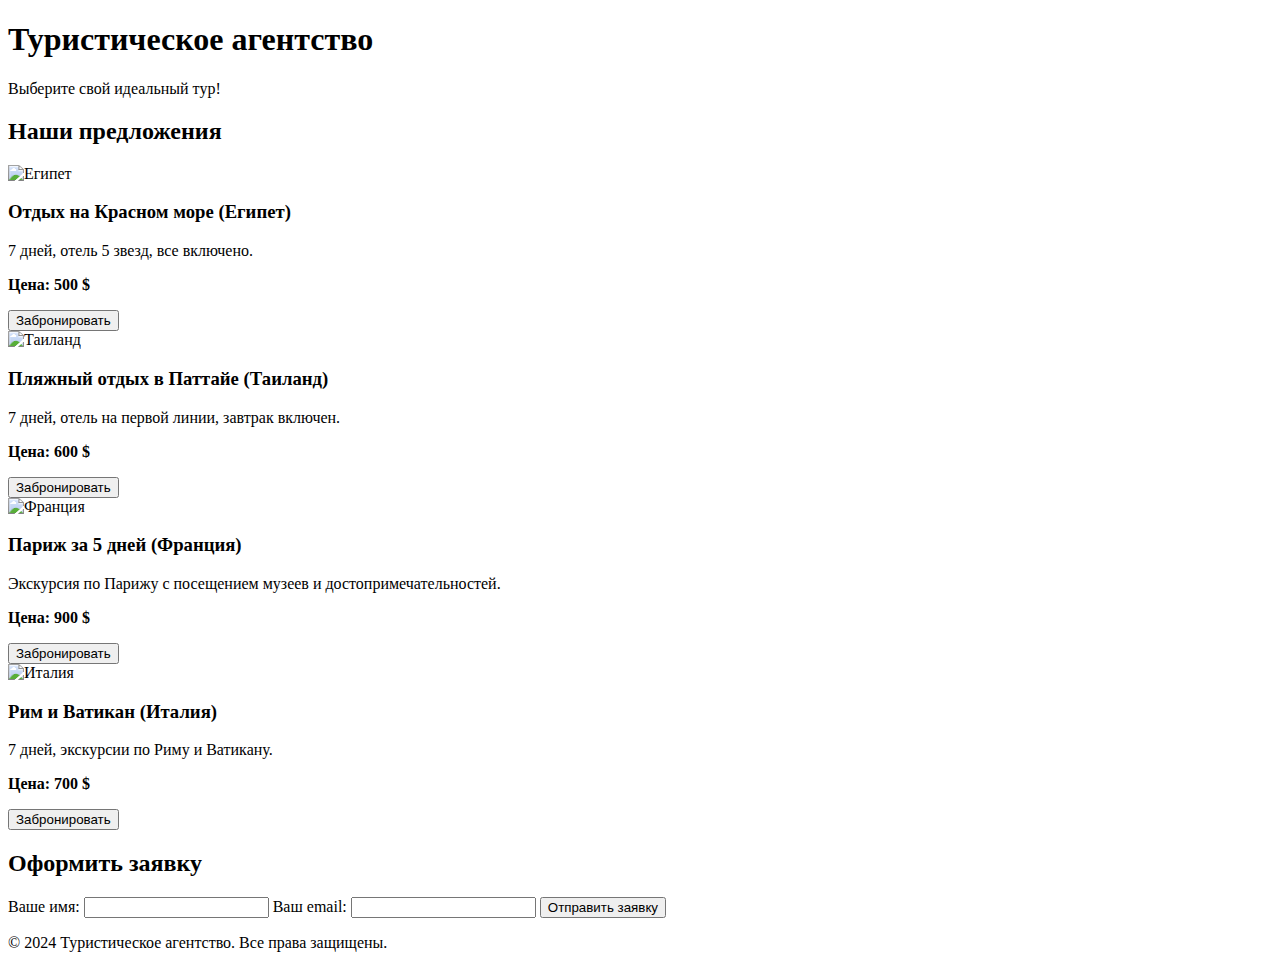
==== index.html @ 2acda257 "Update index.html" ====
<!DOCTYPE html>
<html lang="ru">
<head>
  <meta charset="UTF-8">
  <meta name="viewport" content="width=device-width, initial-scale=1.0">
  <title>Туристическое агентство</title>
  <link rel="stylesheet" href="styles.css">
</head>
<body>
  <header>
    <h1>Туристическое агентство</h1>
    <p>Выберите свой идеальный тур!</p>
  </header>

  <main>
    <section id="tour-offers">
      <h2>Наши предложения</h2>
      
      <div class="tour-item">
        <img src="https://ne-kurim.ru/forum/attachments/sfinks-jpg.1503560/" alt="Египет" class="tour-image">
        <div class="tour-details">
          <h3>Отдых на Красном море (Египет)</h3>
          <p>7 дней, отель 5 звезд, все включено.</p>
          <p><strong>Цена: 500 $</strong></p>
          <button class="book-tour" onclick="bookTour('Египет', 'Отдых на Красном море')">Забронировать</button>
        </div>
      </div>

      <div class="tour-item">
        <img src="https://i.pinimg.com/originals/9e/de/c9/9edec941ac919d0c1159bd9eedfe7247.jpg" alt="Таиланд" class="tour-image">
        <div class="tour-details">
          <h3>Пляжный отдых в Паттайе (Таиланд)</h3>
          <p>7 дней, отель на первой линии, завтрак включен.</p>
          <p><strong>Цена: 600 $</strong></p>
          <button class="book-tour" onclick="bookTour('Таиланд', 'Пляжный отдых в Паттайе')">Забронировать</button>
        </div>
      </div>

      <div class="tour-item">
        <img src="https://cdn.culture.ru/images/199ca5df-f619-5e8d-a6ab-ef1cb668af79" alt="Франция" class="tour-image">
        <div class="tour-details">
          <h3>Париж за 5 дней (Франция)</h3>
          <p>Экскурсия по Парижу с посещением музеев и достопримечательностей.</p>
          <p><strong>Цена: 900 $</strong></p>
          <button class="book-tour" onclick="bookTour('Франция', 'Париж за 5 дней')">Забронировать</button>
        </div>
      </div>

      <div class="tour-item">
        <img src="https://avatars.mds.yandex.net/i?id=bfebcba8d461ba068c6d26ae81e3a494_l-9100837-images-thumbs&n=13" alt="Италия" class="tour-image">
        <div class="tour-details">
          <h3>Рим и Ватикан (Италия)</h3>
          <p>7 дней, экскурсии по Риму и Ватикану.</p>
          <p><strong>Цена: 700 $</strong></p>
          <button class="book-tour" onclick="bookTour('Италия', 'Рим и Ватикан')">Забронировать</button>
        </div>
      </div>

    </section>

    <section id="booking-form">
      <h2>Оформить заявку</h2>
      <form id="form">
        <label for="name">Ваше имя:</label>
        <input type="text" id="name" name="name" required>

        <label for="email">Ваш email:</label>
        <input type="email" id="email" name="email" required>

        <button type="submit">Отправить заявку</button>
      </form>
    </section>
  </main>

  <footer>
    <p>&copy; 2024 Туристическое агентство. Все права защищены.</p>
  </footer>

  <script src="script.js"></script>
</body>
</html>
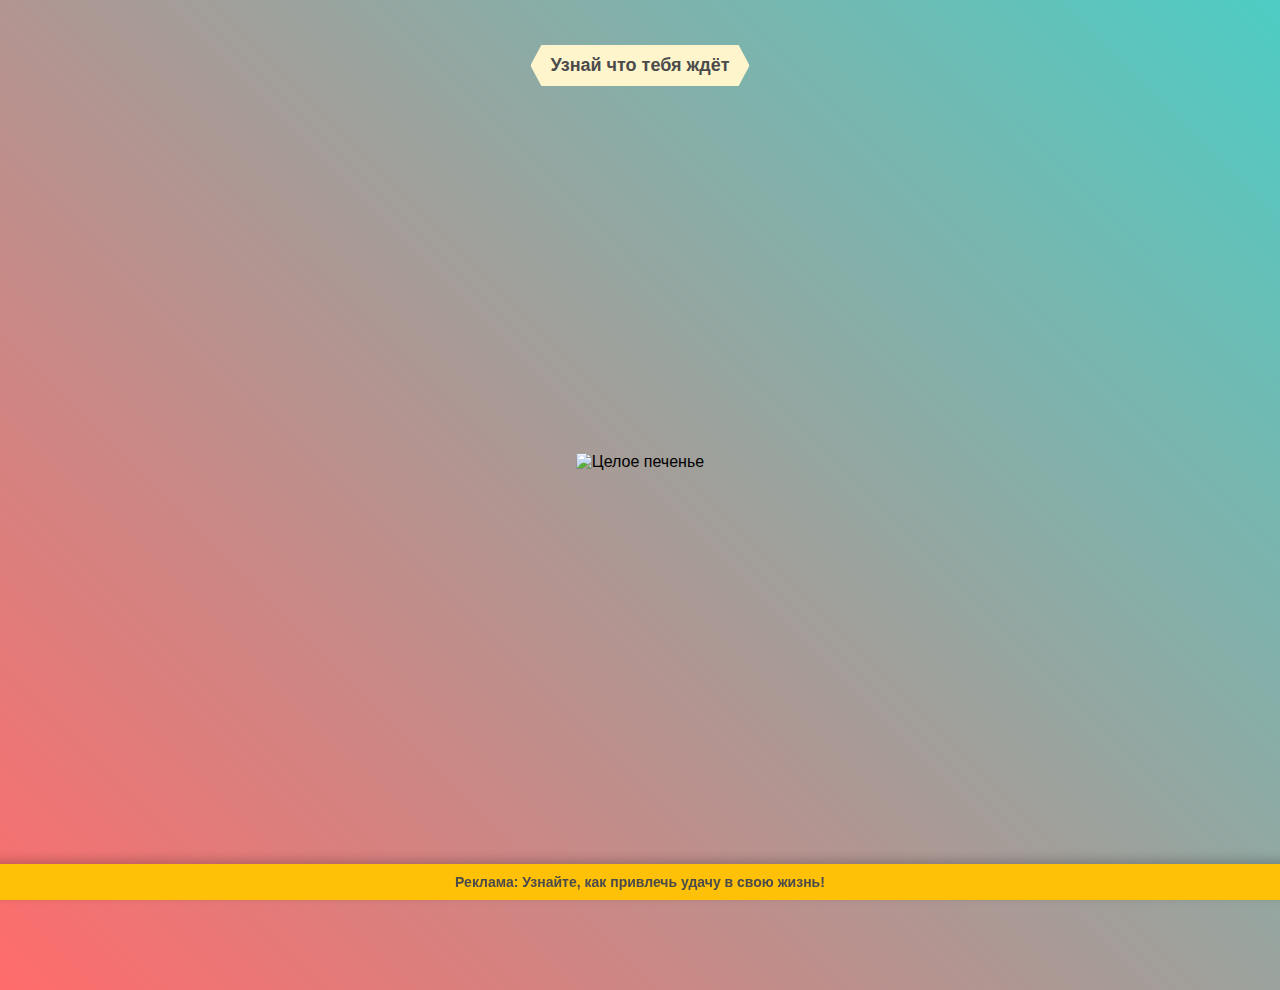
==== commit 95674a9f: "Update index.html" ====
--- a/index.html
+++ b/index.html
@@ -1,81 +1,190 @@
 <!DOCTYPE html>
 <html lang="ru">
 <head>
-  <meta charset="UTF-8">
-  <meta name="viewport" content="width=device-width, initial-scale=1.0">
-  <title>Туристическое агентство</title>
-  <link rel="stylesheet" href="styles.css">
+<meta charset="UTF-8" />
+<meta name="viewport" content="width=device-width, initial-scale=1.0">
+<title>Печенье с предсказанием</title>
+<style>
+/* Основные стили */
+body {
+    margin: 0;
+    min-height: 100vh;
+    display: flex;
+    flex-direction: column;
+    justify-content: center;
+    align-items: center;
+    background: linear-gradient(45deg, #ff6b6b, #4ecdc4);
+    font-family: Arial, sans-serif;
+    gap: 15px;
+    padding-top: 40px; /* Отступ для ленты */
+    padding-bottom: 50px; /* Отступ для рекламы */
+    overflow: hidden; /* Убираем скролл */
+}
+
+.ribbon {
+    position: absolute;
+    top: 5%;
+    left: 50%;
+    transform: translateX(-50%);
+    background-color: #fff5cc;
+    color: #4b4b4b;
+    padding: 10px 20px;
+    font-size: 18px;
+    font-weight: bold;
+    text-align: center;
+    box-shadow: 0 4px 8px rgba(0,0,0,0.2);
+    border-radius: 5px;
+    clip-path: polygon(5% 0%, 95% 0%, 100% 50%, 95% 100%, 5% 100%, 0% 50%);
+}
+
+.cookie-container {
+    position: relative;
+    cursor: pointer;
+    transition: transform 0.3s;
+}
+
+.cookie-container:hover {
+    transform: scale(1.05);
+}
+
+.fortune-cookie {
+    width: 150px;
+    height: auto;
+}
+
+.fortune-paper {
+    position: absolute;
+    top: 50%;
+    left: 50%;
+    transform: translate(-50%, -50%) scale(0);
+    background: white;
+    padding: 10px;
+    border-radius: 8px;
+    box-shadow: 0 0 15px rgba(0,0,0,0.2);
+    transition: transform 0.5s;
+    text-align: center;
+    width: 150px;
+    font-size: 14px;
+}
+
+.fortune-paper.show {
+    transform: translate(-50%, -50%) scale(1);
+}
+
+.cookie-broken {
+    display: none;
+}
+
+.reset-button {
+    padding: 8px 16px;
+    font-size: 14px;
+    background-color: #fff;
+    border: none;
+    border-radius: 20px;
+    cursor: pointer;
+    box-shadow: 0 4px 15px rgba(0,0,0,0.1);
+    transition: all 0.3s ease;
+    opacity: 0;
+    transform: translateY(20px);
+    margin-top: 10px;
+}
+
+.reset-button.show {
+    opacity: 1;
+    transform: translateY(0);
+}
+
+.reset-button:hover {
+    background-color: #f0f0f0;
+    transform: translateY(-2px);
+    box-shadow: 0 6px 20px rgba(0,0,0,0.15);
+}
+
+.ad-banner {
+    position: fixed;
+    bottom: 0;
+    width: 100%;
+    background-color: #ffc107;
+    color: #4b4b4b;
+    text-align: center;
+    padding: 10px;
+    font-size: 14px;
+    font-weight: bold;
+    box-shadow: 0 -4px 10px rgba(0,0,0,0.2);
+}
+</style>
 </head>
 <body>
-  <header>
-    <h1>Туристическое агентство</h1>
-    <p>Выберите свой идеальный тур!</p>
-  </header>
 
-  <main>
-    <section id="tour-offers">
-      <h2>Наши предложения</h2>
-      
-      <div class="tour-item">
-        <img src="https://ne-kurim.ru/forum/attachments/sfinks-jpg.1503560/" alt="Египет" class="tour-image">
-        <div class="tour-details">
-          <h3>Отдых на Красном море (Египет)</h3>
-          <p>7 дней, отель 5 звезд, все включено.</p>
-          <p><strong>Цена: 500 $</strong></p>
-          <button class="book-tour" onclick="bookTour('Египет', 'Отдых на Красном море')">Забронировать</button>
-        </div>
-      </div>
+<div class="ribbon">Узнай что тебя ждёт</div>
 
-      <div class="tour-item">
-        <img src="https://i.pinimg.com/originals/9e/de/c9/9edec941ac919d0c1159bd9eedfe7247.jpg" alt="Таиланд" class="tour-image">
-        <div class="tour-details">
-          <h3>Пляжный отдых в Паттайе (Таиланд)</h3>
-          <p>7 дней, отель на первой линии, завтрак включен.</p>
-          <p><strong>Цена: 600 $</strong></p>
-          <button class="book-tour" onclick="bookTour('Таиланд', 'Пляжный отдых в Паттайе')">Забронировать</button>
-        </div>
-      </div>
+<div class="cookie-container">
+    <img src="cookie-whole.png" alt="Целое печенье" class="fortune-cookie cookie-whole" />
+    <img src="cookie-broken.png" alt="Сломанное печенье" class="fortune-cookie cookie-broken" />
+    
+    <div class="fortune-paper">
+        <p id="fortune-text"></p>
+    </div>
+</div>
 
-      <div class="tour-item">
-        <img src="https://cdn.culture.ru/images/199ca5df-f619-5e8d-a6ab-ef1cb668af79" alt="Франция" class="tour-image">
-        <div class="tour-details">
-          <h3>Париж за 5 дней (Франция)</h3>
-          <p>Экскурсия по Парижу с посещением музеев и достопримечательностей.</p>
-          <p><strong>Цена: 900 $</strong></p>
-          <button class="book-tour" onclick="bookTour('Франция', 'Париж за 5 дней')">Забронировать</button>
-        </div>
-      </div>
+<button class="reset-button">Ещё одно</button>
 
-      <div class="tour-item">
-        <img src="https://avatars.mds.yandex.net/i?id=bfebcba8d461ba068c6d26ae81e3a494_l-9100837-images-thumbs&n=13" alt="Италия" class="tour-image">
-        <div class="tour-details">
-          <h3>Рим и Ватикан (Италия)</h3>
-          <p>7 дней, экскурсии по Риму и Ватикану.</p>
-          <p><strong>Цена: 700 $</strong></p>
-          <button class="book-tour" onclick="bookTour('Италия', 'Рим и Ватикан')">Забронировать</button>
-        </div>
-      </div>
+<!-- Блок рекламы -->
+<div class="ad-banner">
+    Реклама: Узнайте, как привлечь удачу в свою жизнь!
+</div>
 
-    </section>
+<script>
+const fortunes = [
+    "Великие перемены ждут вас впереди",
+    "Ваше терпение будет вознаграждено",
+    "Неожиданная встреча изменит вашу жизнь",
+    "Пора начать новый проект",
+    "Удача улыбнется вам в ближайшее время",
+    "Путешествие принесет новые возможности",
+    "Ваши мечты скоро осуществятся",
+    "Хороший период для новых начинаний",
+    "Важное письмо придет на этой неделе",
+    "Старый друг принесет хорошие новости"
+];
 
-    <section id="booking-form">
-      <h2>Оформить заявку</h2>
-      <form id="form">
-        <label for="name">Ваше имя:</label>
-        <input type="text" id="name" name="name" required>
+const cookieContainer = document.querySelector('.cookie-container');
+const fortunePaper = document.querySelector('.fortune-paper');
+const cookieWhole = document.querySelector('.cookie-whole');
+const cookieBroken = document.querySelector('.cookie-broken');
+const fortuneText = document.getElementById('fortune-text');
+const resetButton = document.querySelector('.reset-button');
+let isClicked = false;
 
-        <label for="email">Ваш email:</label>
-        <input type="email" id="email" name="email" required>
+function resetCookie() {
+    isClicked = false;
+    cookieWhole.style.display = 'block';
+    cookieBroken.style.display = 'none';
+    fortunePaper.classList.remove('show');
+    resetButton.classList.remove('show');
+}
 
-        <button type="submit">Отправить заявку</button>
-      </form>
-    </section>
-  </main>
+function showFortune() {
+    if (!isClicked) {
+        isClicked = true;
+        
+        cookieWhole.style.display = 'none';
+        cookieBroken.style.display = 'block';
+        
+        const randomFortune = fortunes[Math.floor(Math.random() * fortunes.length)];
+        fortuneText.textContent = randomFortune;
+        
+        setTimeout(() => {
+            fortunePaper.classList.add('show');
+            setTimeout(() => {
+                resetButton.classList.add('show');
+            }, 500);
+        }, 500);
+    }
+}
 
-  <footer>
-    <p>&copy; 2024 Туристическое агентство. Все права защищены.</p>
-  </footer>
-
-  <script src="script.js"></script>
+cookieContainer.addEventListener('click', showFortune);
+resetButton.addEventListener('click', resetCookie);
+</script>
 </body>
 </html>
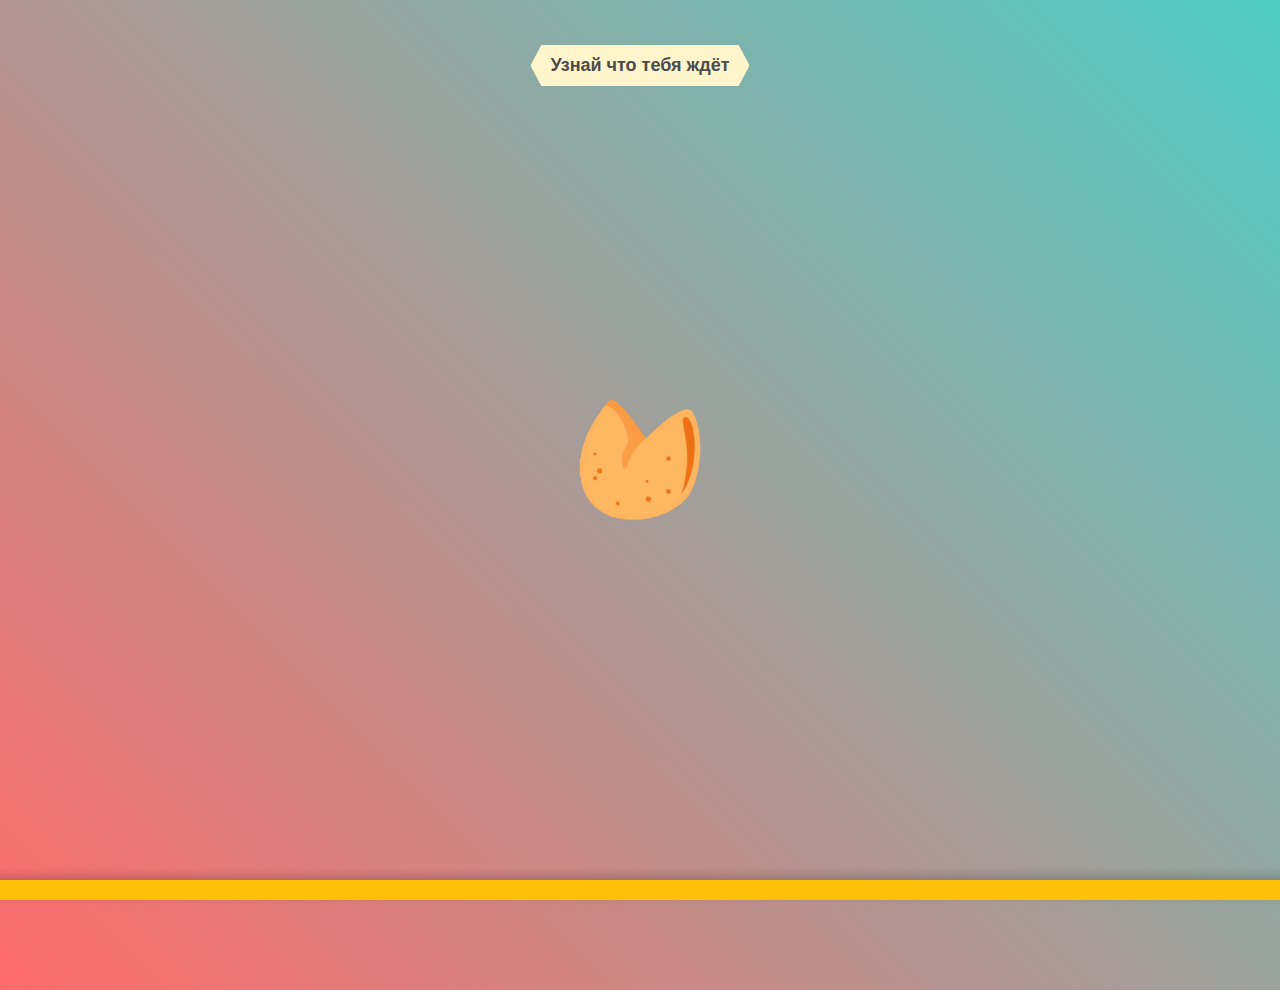
==== commit c8573aa0: "Update index.html" ====
--- a/index.html
+++ b/index.html
@@ -113,6 +113,9 @@
     box-shadow: 0 -4px 10px rgba(0,0,0,0.2);
 }
 </style>
+
+<script>window.yaContextCb=window.yaContextCb||[]</script>
+<script src="https://yandex.ru/ads/system/context.js" async></script>
 </head>
 <body>
 
@@ -131,7 +134,16 @@
 
 <!-- Блок рекламы -->
 <div class="ad-banner">
-    Реклама: Узнайте, как привлечь удачу в свою жизнь!
+    <!-- Yandex.RTB R-A-12821956-1 -->
+<script>
+window.yaContextCb.push(() => {
+    Ya.Context.AdvManager.render({
+        "blockId": "R-A-12821956-1",
+        "type": "floorAd",
+        "platform": "touch"
+    })
+})
+</script>
 </div>
 
 <script>
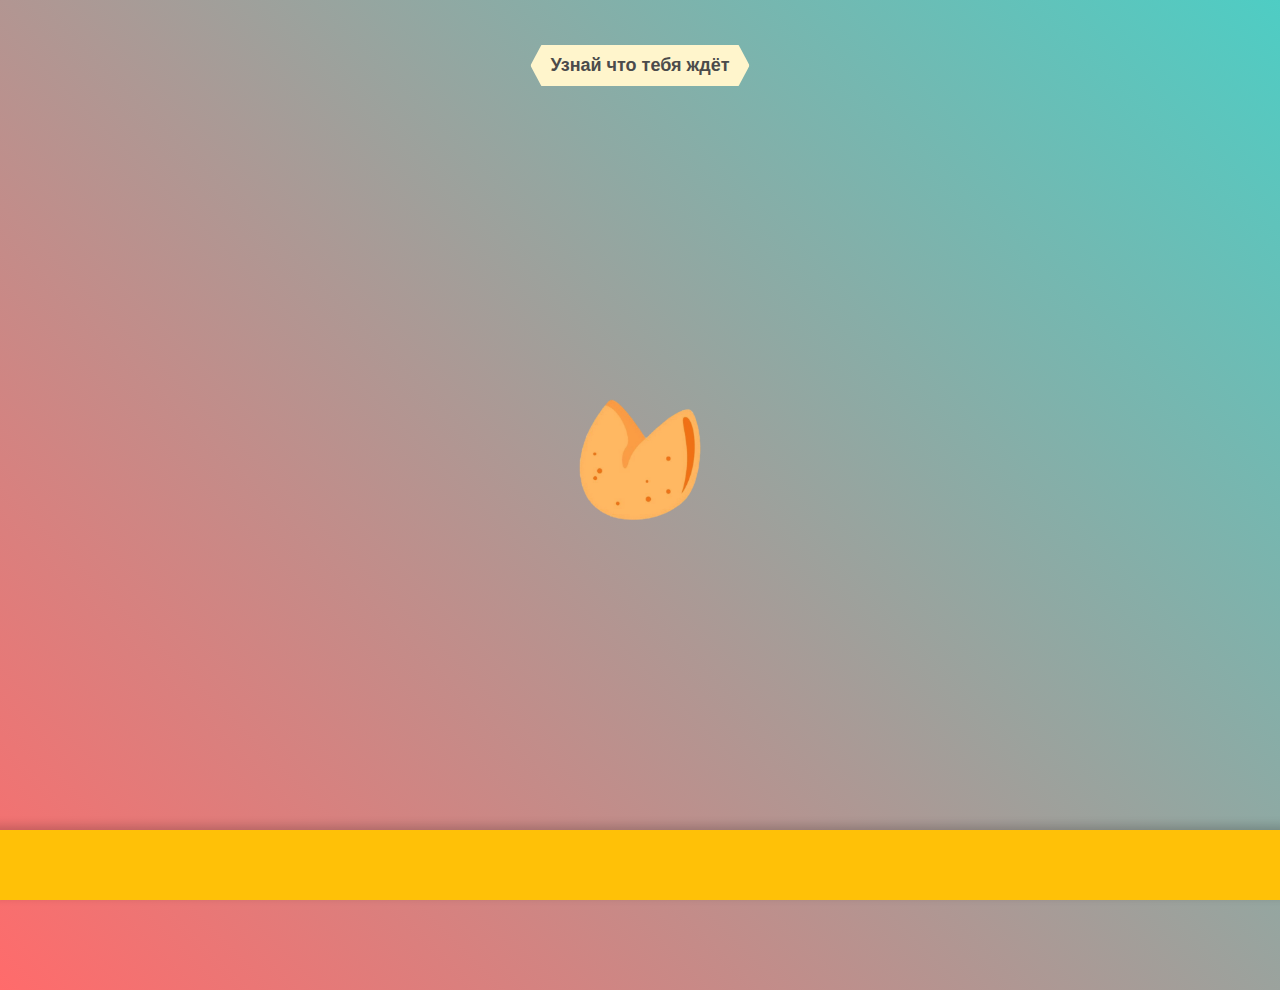
==== commit d0b32ee6: "Update index.html" ====
--- a/index.html
+++ b/index.html
@@ -6,6 +6,11 @@
 <title>Печенье с предсказанием</title>
 <style>
 /* Основные стили */
+* {
+    -webkit-tap-highlight-color: transparent;
+    user-select: none;
+    outline: none;
+}
 body {
     margin: 0;
     min-height: 100vh;
@@ -104,6 +109,7 @@
     position: fixed;
     bottom: 0;
     width: 100%;
+    height: 50px;
     background-color: #ffc107;
     color: #4b4b4b;
     text-align: center;
@@ -134,13 +140,13 @@
 
 <!-- Блок рекламы -->
 <div class="ad-banner">
-    <!-- Yandex.RTB R-A-12821956-1 -->
+<!-- Yandex.RTB R-A-2274341-6 -->
+<div id="yandex_rtb_R-A-2274341-6"></div>
 <script>
 window.yaContextCb.push(() => {
     Ya.Context.AdvManager.render({
-        "blockId": "R-A-12821956-1",
-        "type": "floorAd",
-        "platform": "touch"
+        "blockId": "R-A-2274341-6",
+        "renderTo": "yandex_rtb_R-A-2274341-6"
     })
 })
 </script>
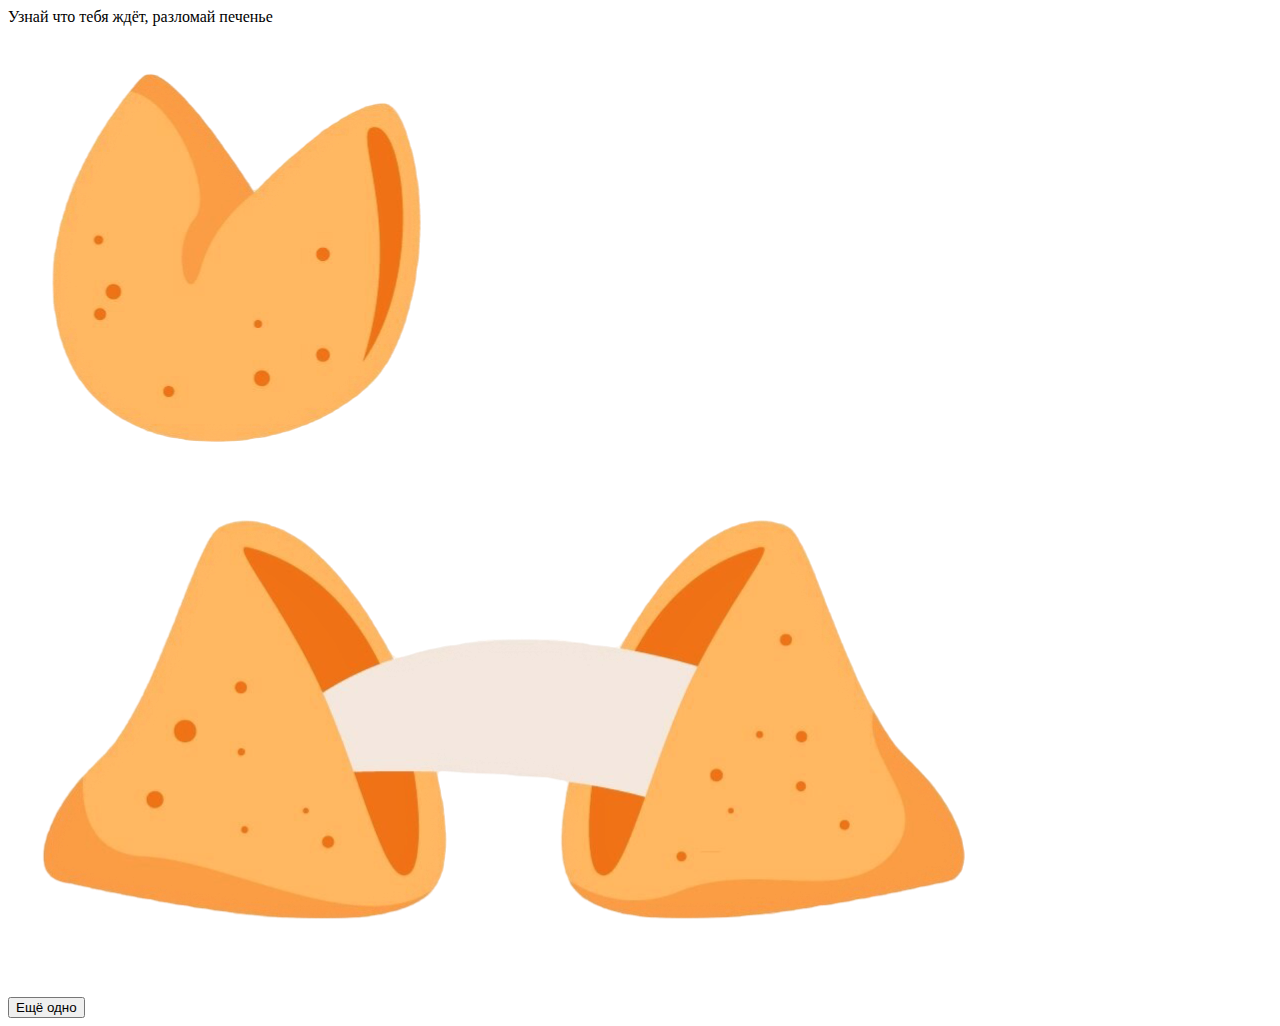
==== commit 66ffd5ef: "Update index.html" ====
--- a/index.html
+++ b/index.html
@@ -1,131 +1,14 @@
 <!DOCTYPE html>
 <html lang="ru">
 <head>
-<meta charset="UTF-8" />
-<meta name="viewport" content="width=device-width, initial-scale=1.0">
-<title>Печенье с предсказанием</title>
-<style>
-/* Основные стили */
-* {
-    -webkit-tap-highlight-color: transparent;
-    user-select: none;
-    outline: none;
-}
-body {
-    margin: 0;
-    min-height: 100vh;
-    display: flex;
-    flex-direction: column;
-    justify-content: center;
-    align-items: center;
-    background: linear-gradient(45deg, #ff6b6b, #4ecdc4);
-    font-family: Arial, sans-serif;
-    gap: 15px;
-    padding-top: 40px; /* Отступ для ленты */
-    padding-bottom: 50px; /* Отступ для рекламы */
-    overflow: hidden; /* Убираем скролл */
-}
-
-.ribbon {
-    position: absolute;
-    top: 5%;
-    left: 50%;
-    transform: translateX(-50%);
-    background-color: #fff5cc;
-    color: #4b4b4b;
-    padding: 10px 20px;
-    font-size: 18px;
-    font-weight: bold;
-    text-align: center;
-    box-shadow: 0 4px 8px rgba(0,0,0,0.2);
-    border-radius: 5px;
-    clip-path: polygon(5% 0%, 95% 0%, 100% 50%, 95% 100%, 5% 100%, 0% 50%);
-}
-
-.cookie-container {
-    position: relative;
-    cursor: pointer;
-    transition: transform 0.3s;
-}
-
-.cookie-container:hover {
-    transform: scale(1.05);
-}
-
-.fortune-cookie {
-    width: 150px;
-    height: auto;
-}
-
-.fortune-paper {
-    position: absolute;
-    top: 50%;
-    left: 50%;
-    transform: translate(-50%, -50%) scale(0);
-    background: white;
-    padding: 10px;
-    border-radius: 8px;
-    box-shadow: 0 0 15px rgba(0,0,0,0.2);
-    transition: transform 0.5s;
-    text-align: center;
-    width: 150px;
-    font-size: 14px;
-}
-
-.fortune-paper.show {
-    transform: translate(-50%, -50%) scale(1);
-}
-
-.cookie-broken {
-    display: none;
-}
-
-.reset-button {
-    padding: 8px 16px;
-    font-size: 14px;
-    background-color: #fff;
-    border: none;
-    border-radius: 20px;
-    cursor: pointer;
-    box-shadow: 0 4px 15px rgba(0,0,0,0.1);
-    transition: all 0.3s ease;
-    opacity: 0;
-    transform: translateY(20px);
-    margin-top: 10px;
-}
-
-.reset-button.show {
-    opacity: 1;
-    transform: translateY(0);
-}
-
-.reset-button:hover {
-    background-color: #f0f0f0;
-    transform: translateY(-2px);
-    box-shadow: 0 6px 20px rgba(0,0,0,0.15);
-}
-
-.ad-banner {
-    position: fixed;
-    bottom: 0;
-    width: 100%;
-    height: 50px;
-    background-color: #ffc107;
-    color: #4b4b4b;
-    text-align: center;
-    padding: 10px;
-    font-size: 14px;
-    font-weight: bold;
-    box-shadow: 0 -4px 10px rgba(0,0,0,0.2);
-}
-</style>
-
-<script>window.yaContextCb=window.yaContextCb||[]</script>
-<script src="https://yandex.ru/ads/system/context.js" async></script>
+    <meta charset="UTF-8" />
+    <meta name="viewport" content="width=device-width, initial-scale=1.0">
+    <title>Печенье с предсказанием</title>
+    <link rel="stylesheet" href="style.css">
 </head>
 <body>
 
-<div class="ribbon">Узнай что тебя ждёт</div>
+<div class="ribbon">Узнай что тебя ждёт, разломай печенье</div>
 
 <div class="cookie-container">
     <img src="cookie-whole.png" alt="Целое печенье" class="fortune-cookie cookie-whole" />
@@ -139,70 +22,19 @@
 <button class="reset-button">Ещё одно</button>
 
 <!-- Блок рекламы -->
-<div class="ad-banner">
-<!-- Yandex.RTB R-A-2274341-6 -->
-<div id="yandex_rtb_R-A-2274341-6"></div>
-<script>
-window.yaContextCb.push(() => {
-    Ya.Context.AdvManager.render({
-        "blockId": "R-A-2274341-6",
-        "renderTo": "yandex_rtb_R-A-2274341-6"
-    })
-})
-</script>
+<div class="ad-banner" id="ad-banner">
+    <div id="yandex_rtb_R-A-2274341-6"></div>
+    <script>
+        window.yaContextCb.push(() => {
+            Ya.Context.AdvManager.render({
+                "blockId": "R-A-2274341-6",
+                "renderTo": "yandex_rtb_R-A-2274341-6"
+            })
+        })
+    </script>
 </div>
 
-<script>
-const fortunes = [
-    "Великие перемены ждут вас впереди",
-    "Ваше терпение будет вознаграждено",
-    "Неожиданная встреча изменит вашу жизнь",
-    "Пора начать новый проект",
-    "Удача улыбнется вам в ближайшее время",
-    "Путешествие принесет новые возможности",
-    "Ваши мечты скоро осуществятся",
-    "Хороший период для новых начинаний",
-    "Важное письмо придет на этой неделе",
-    "Старый друг принесет хорошие новости"
-];
-
-const cookieContainer = document.querySelector('.cookie-container');
-const fortunePaper = document.querySelector('.fortune-paper');
-const cookieWhole = document.querySelector('.cookie-whole');
-const cookieBroken = document.querySelector('.cookie-broken');
-const fortuneText = document.getElementById('fortune-text');
-const resetButton = document.querySelector('.reset-button');
-let isClicked = false;
-
-function resetCookie() {
-    isClicked = false;
-    cookieWhole.style.display = 'block';
-    cookieBroken.style.display = 'none';
-    fortunePaper.classList.remove('show');
-    resetButton.classList.remove('show');
-}
-
-function showFortune() {
-    if (!isClicked) {
-        isClicked = true;
-        
-        cookieWhole.style.display = 'none';
-        cookieBroken.style.display = 'block';
-        
-        const randomFortune = fortunes[Math.floor(Math.random() * fortunes.length)];
-        fortuneText.textContent = randomFortune;
-        
-        setTimeout(() => {
-            fortunePaper.classList.add('show');
-            setTimeout(() => {
-                resetButton.classList.add('show');
-            }, 500);
-        }, 500);
-    }
-}
-
-cookieContainer.addEventListener('click', showFortune);
-resetButton.addEventListener('click', resetCookie);
-</script>
+<script src="https://yandex.ru/ads/system/context.js" async></script>
+<script src="./script.js"></script>
 </body>
 </html>
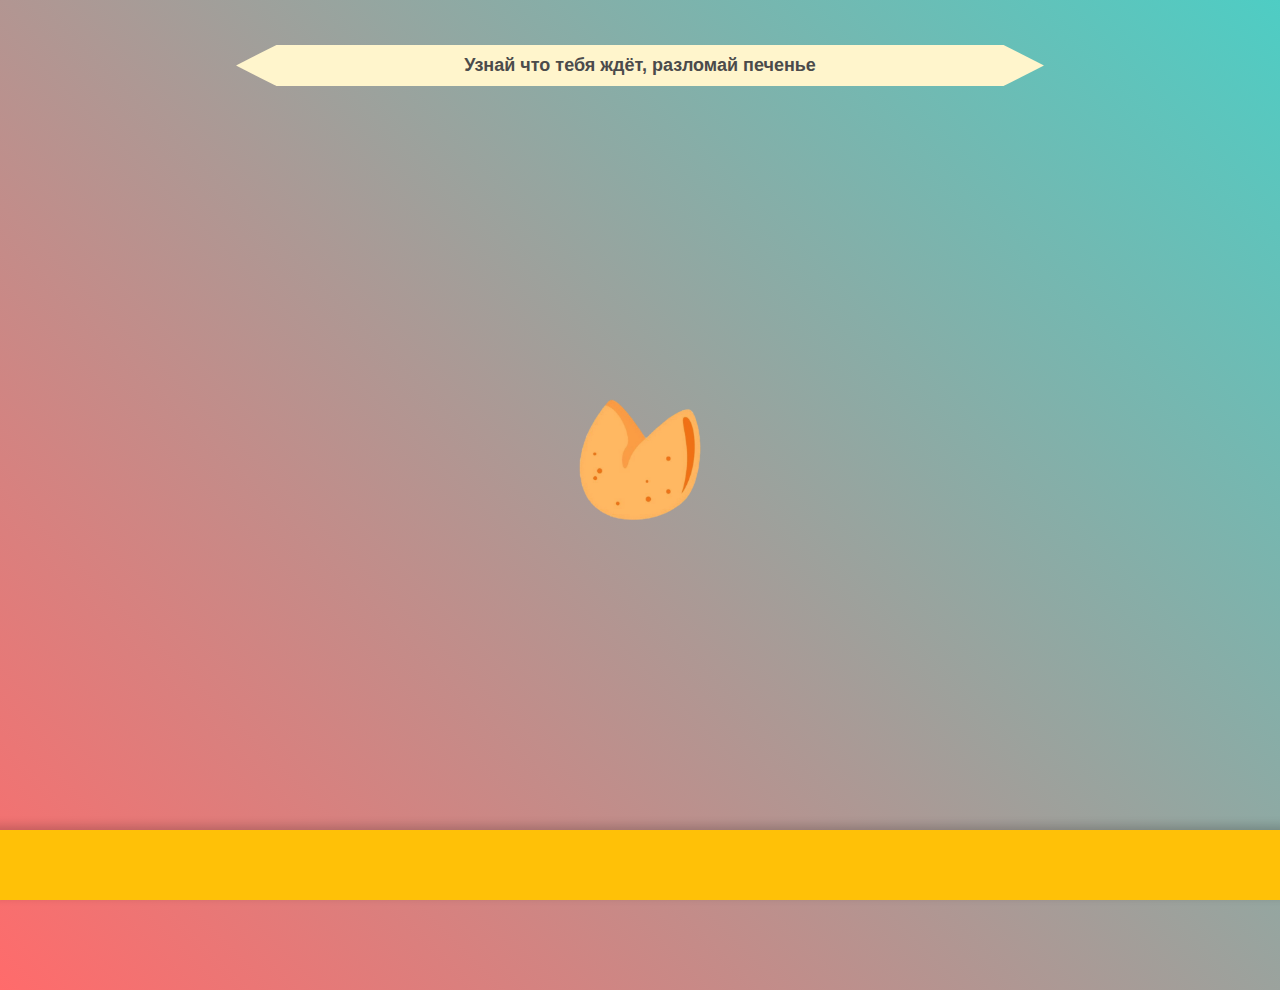
==== commit 173bbacd: "Update index.html" ====
--- a/index.html
+++ b/index.html
@@ -35,6 +35,6 @@
 </div>
 
 <script src="https://yandex.ru/ads/system/context.js" async></script>
-<script src="./script.js"></script>
+<script type="module" src="script.js"></script>
 </body>
 </html>
--- a/style.css
+++ b/style.css
@@ -0,0 +1,113 @@
+* {
+    -webkit-tap-highlight-color: transparent;
+    user-select: none;
+    outline: none;
+}
+body {
+    margin: 0;
+    min-height: 100vh;
+    display: flex;
+    flex-direction: column;
+    justify-content: center;
+    align-items: center;
+    background: linear-gradient(45deg, #ff6b6b, #4ecdc4);
+    font-family: Arial, sans-serif;
+    gap: 15px;
+    padding-top: 40px; /* Отступ для ленты */
+    padding-bottom: 50px; /* Отступ для рекламы */
+    overflow: hidden; /* Убираем скролл */
+}
+
+.ribbon {
+    position: absolute;
+    top: 5%;
+    left: 50%;
+    width: 60%;
+    transform: translateX(-50%);
+    background-color: #fff5cc;
+    color: #4b4b4b;
+    padding: 10px 20px;
+    font-size: 18px;
+    font-weight: bold;
+    text-align: center;
+    box-shadow: 0 4px 8px rgba(0,0,0,0.2);
+    border-radius: 5px;
+    clip-path: polygon(5% 0%, 95% 0%, 100% 50%, 95% 100%, 5% 100%, 0% 50%);
+}
+
+.cookie-container {
+    position: relative;
+    cursor: pointer;
+    transition: transform 0.3s;
+}
+
+.cookie-container:hover {
+    transform: scale(1.05);
+}
+
+.fortune-cookie {
+    width: 150px;
+    height: auto;
+}
+
+.fortune-paper {
+    position: absolute;
+    top: 50%;
+    left: 50%;
+    transform: translate(-50%, -50%) scale(0);
+    background: white;
+    padding: 10px;
+    border-radius: 8px;
+    box-shadow: 0 0 15px rgba(0,0,0,0.2);
+    transition: transform 0.5s;
+    text-align: center;
+    width: 150px;
+    font-size: 14px;
+}
+
+.fortune-paper.show {
+    transform: translate(-50%, -50%) scale(1);
+}
+
+.cookie-broken {
+    display: none;
+}
+
+.reset-button {
+    padding: 8px 16px;
+    font-size: 14px;
+    background-color: #fff;
+    border: none;
+    border-radius: 20px;
+    cursor: pointer;
+    box-shadow: 0 4px 15px rgba(0,0,0,0.1);
+    transition: all 0.3s ease;
+    opacity: 0;
+    transform: translateY(20px);
+    margin-top: 10px;
+}
+
+.reset-button.show {
+    opacity: 1;
+    transform: translateY(0);
+}
+
+.reset-button:hover {
+    background-color: #f0f0f0;
+    transform: translateY(-2px);
+    box-shadow: 0 6px 20px rgba(0,0,0,0.15);
+}
+
+.ad-banner {
+    position: fixed;
+    bottom: 0;
+    width: 100%;
+    height: 50px;
+    background-color: #ffc107;
+    color: #4b4b4b;
+    text-align: center;
+    padding: 10px;
+    font-size: 14px;
+    font-weight: bold;
+    box-shadow: 0 -4px 10px rgba(0,0,0,0.2);
+}
